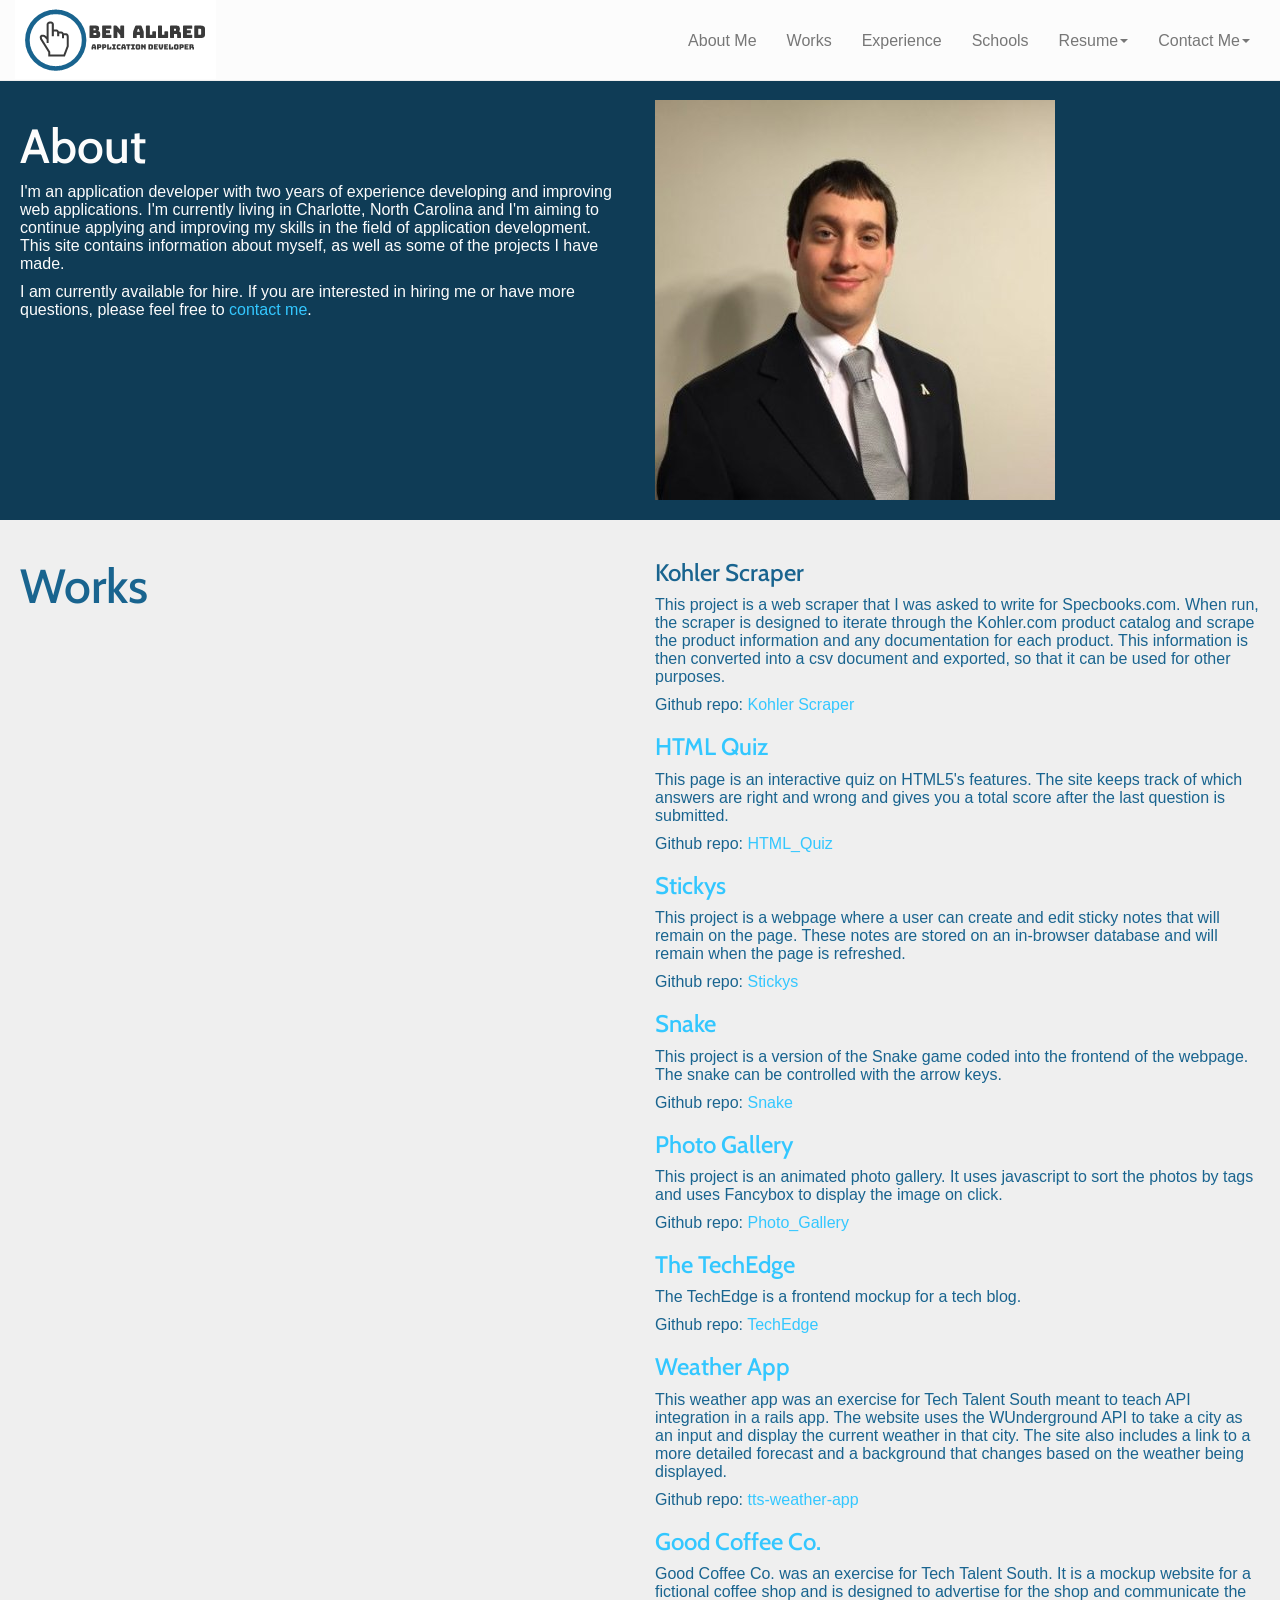
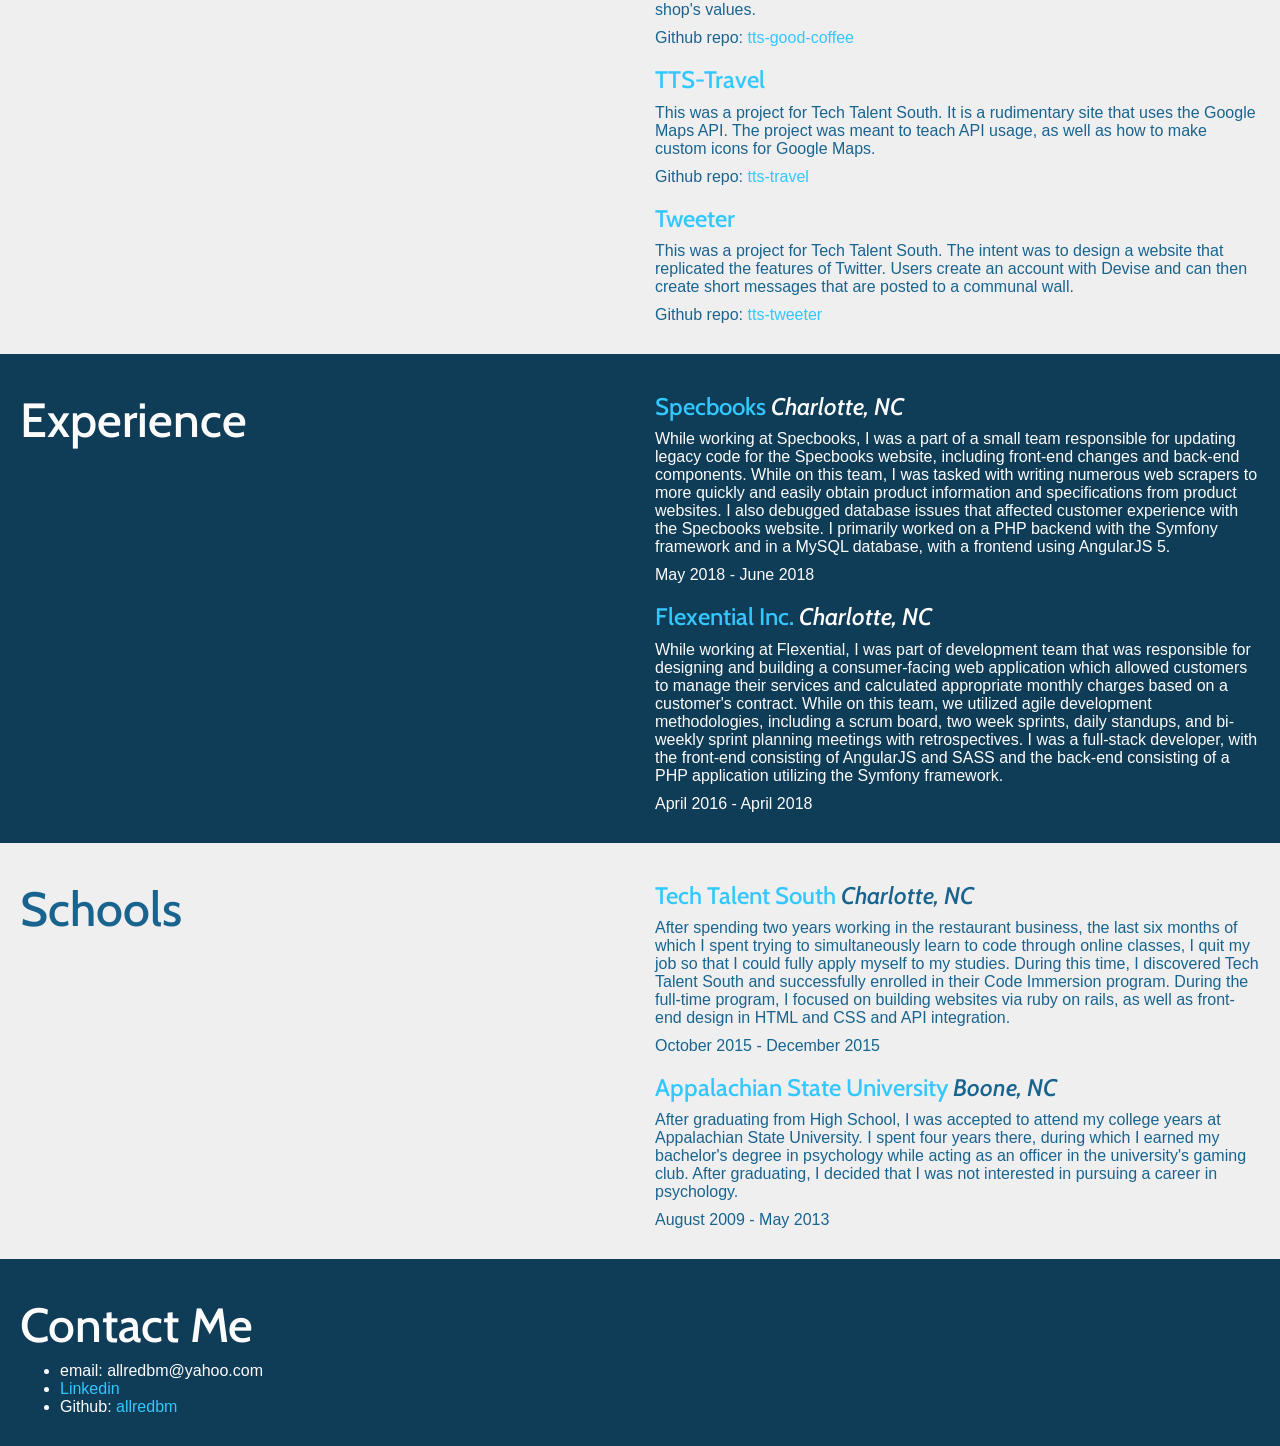
==== index.html @ e2bb0a3e "Corrected alt section placement" ====
<!DOCTYPE html>
<html lang="en">
<head>
	<title>Ben Allred, Application Developer</title>

	<link rel="stylesheet" href="https://maxcdn.bootstrapcdn.com/bootstrap/3.3.6/css/bootstrap.min.css" integrity="sha384-1q8mTJOASx8j1Au+a5WDVnPi2lkFfwwEAa8hDDdjZlpLegxhjVME1fgjWPGmkzs7" crossorigin="anonymous">

	<link type="text/css" rel="stylesheet" href="my_portfolio.css">
	<link href='https://fonts.googleapis.com/css?family=Cabin:500' rel='stylesheet' type='text/css'>
	<script src="http://code.jquery.com/jquery-1.11.3.js"></script>
</head>
<body>
	
	<nav class="navbar navbar-default navbar-fixed-top">
	  <div class="container-fluid">
	    <!-- Brand and toggle get grouped for better mobile display -->
	    <div class="navbar-header">
	      <button type="button" class="navbar-toggle collapsed" data-toggle="collapse" data-target="#bs-example-navbar-collapse-1" aria-expanded="false">
	        <span class="sr-only">Toggle navigation</span>
	        <span class="icon-bar"></span>
	        <span class="icon-bar"></span>
	        <span class="icon-bar"></span>
	      </button>
	      <a class="navbar-brand" href="#">
	      	<img id="logo" src="assets/Ben_Allred_logo.png">
	      </a>
	    </div>

	    <!-- Collect the nav links, forms, and other content for toggling -->
	    <div class="collapse navbar-collapse" id="bs-example-navbar-collapse-1">
	      <ul class="nav navbar-nav pull-right">
	      	<li><a href="#about">About Me<span class="sr-only">(current)</span></a></li>
	        <li><a href="#works">Works</a></li>
	        <li><a href="#experience">Experience</a></li>
	        <li><a href="#schools">Schools</a></li>
	        <li class="dropdown">
	        	<a href="#" class="dropdown-toggle" data-toggle="dropdown" role="button" aria-haspopup="true" aria-expanded="false">Resume<span class="caret"></span></a>
	        	<ul class="dropdown-menu dropdown-menu-right">
	        		<li><a href="assets/Ben_Allred_Resume.pdf">PDF</a></li>
	        		<li><a href="assets/Ben_Allred_Resume.docx">Microsoft Word</a></li>
	        	</ul>
	        </li>
	        <li class="dropdown">
	          <a href="#" class="dropdown-toggle" data-toggle="dropdown" role="button" aria-haspopup="true" aria-expanded="false">Contact Me<span class="caret"></span></a>
	          <ul class="dropdown-menu dropdown-menu-right">
	            <li><div class="contact-link">
	            	<img src="assets/mail-black-envelope-symbol.png">
	            	<a href="#">Email: allredbm@yahoo.com</a>
	            </div></li>
	            <li><div class="contact-link">
	            	<img src="assets/linked-in-logo.png">
	            	<a href="https://www.linkedin.com/profile/view?id=AAMAABJWLfMBejY4BaaqmEflHZ3_W2Dl68lY5gg&trk=hp-identity-name">LinkedIn</a>
	            </div></li>
	            <li><div class="contact-link">
	            	<img src="assets/github-logo.png">
	            	<a href="https://github.com/allredbm">Github</a>
	            </div></li>
	          </ul>
	        </li>
	      </ul>
	    </div><!-- /.navbar-collapse -->
	  </div><!-- /.container-fluid -->
	</nav>

	<section id="about">
		<div class="row">
			<div class="col-md-6">
				<h1>About</h1>

				<p>I'm an application developer with two years of experience developing and improving web applications. I'm currently living in Charlotte, North Carolina and I'm aiming to continue applying and improving my skills in the field of application development. This site contains information about myself, as well as some of the projects I have made.</p>

				<p>I am currently available for hire. If you are interested in hiring me or have more questions, please feel free to <a href="#contact">contact me</a>.</p>
			</div>
			<div class="col-md-6">
				<img id="portrait" src="assets/ben_allred.jpg" alt="Ben Allred" height="400px">
			</div>
		</div>	
	</section>

	<section id="works" class="section-alt">
		<div class="row">
			<div class="col-md-6">
				<h1>Works</h1>
			</div>
			<div class="col-md-6">
				<div id="scraper">
					<h3>Kohler Scraper</h3>
					<p>This project is a web scraper that I was asked to write for Specbooks.com. When run, the scraper is designed to iterate through the Kohler.com product catalog and scrape the product information and any documentation for each product. This information is then converted into a csv document and exported, so that it can be used for other purposes.</p>
					<p>Github repo: <a href="https://github.com/allredbm/Kohler-Scraper">Kohler Scraper</a></p>
				</div>

				<div id="quiz">
					<h3><a href="http://allredbm.github.io/HTML_quiz/">HTML Quiz</a></h3>
					<p>This page is an interactive quiz on HTML5's features. The site keeps track of which answers are right and wrong and gives you a total score after the last question is submitted.</p>
					<p>Github repo: <a href="https://github.com/allredbm/HTML_quiz">HTML_Quiz</a></p>
				</div>

				<div id="stickys">
					<h3><a href="http://allredbm.github.io/Stickys/">Stickys</a></h3>
					<p>This project is a webpage where a user can create and edit sticky notes that will remain on the page. These notes are stored on an in-browser database and will remain when the page is refreshed.</p>
					<p>Github repo: <a href="https://github.com/allredbm/Stickys">Stickys</a></p>
				</div>

				<div id="snake">
					<h3><a href="http://allredbm.github.io/Snake/">Snake</a></h3>
					<p>This project is a version of the Snake game coded into the frontend of the webpage. The snake can be controlled with the arrow keys.</p>
					<p>Github repo: <a href="https://github.com/allredbm/Snake">Snake</a></p>
				</div>

				<div id="gallery">
					<h3><a href="http://allredbm.github.io/Photo_Gallery/">Photo Gallery</a></h3>
					<p>This project is an animated photo gallery. It uses javascript to sort the photos by tags and uses Fancybox to display the image on click.</p>
					<p>Github repo: <a href="https://github.com/allredbm/Photo_Gallery">Photo_Gallery</a></p>
				</div>

				<div id="techedge">
					<h3><a href="http://allredbm.github.io/TechEdge/">The TechEdge</a></h3>
					<p>The TechEdge is a frontend mockup for a tech blog.</p>
					<p>Github repo: <a href="https://github.com/allredbm/tts-weather-app">TechEdge</a></p>
				</div>

				<div id="Weather">
					<h3><a href="https://weather-app-demo.herokuapp.com/">Weather App</a></h3>
					<p>This weather app was an exercise for Tech Talent South meant to teach API integration in a rails app. The website uses the WUnderground API to take a city as an input and display the current weather in that city. The site also includes a link to a more detailed forecast and a background that changes based on the weather being displayed.</p>
					<p>Github repo: <a href="https://github.com/allredbm/tts-weather-app">tts-weather-app</a></p>
				</div>

				<div id="Coffee">
					<h3><a href="http://allredbm.github.io/tts-good-coffee/">Good Coffee Co.</a></h3>
					<p>Good Coffee Co. was an exercise for Tech Talent South. It is a mockup website for a fictional coffee shop and is designed to advertise for the shop and communicate the shop's values.</p>
					<p>Github repo: <a href="https://github.com/allredbm/tts-good-coffee">tts-good-coffee</a></p>
				</div>

				<div id="travel">
					<h3><a href="http://tts-travel.herokuapp.com/">TTS-Travel</a></h3>
					<p>This was a project for Tech Talent South. It is a rudimentary site that uses the Google Maps API. The project was meant to teach API usage, as well as how to make custom icons for Google Maps.</p>
					<p>Github repo: <a href="https://github.com/allredbm/tts-travel">tts-travel</a></p>
				</div>

				<div id="tweeter">
					<h3><a href="http://tts-tweeter.herokuapp.com/">Tweeter</a></h3>
					<p>This was a project for Tech Talent South. The intent was to design a website that replicated the features of Twitter. Users create an account with Devise and can then create short messages that are posted to a communal wall.</p>
					<p>Github repo: <a href="https://github.com/allredbm/tts-tweeter">tts-tweeter</a></p>
				</div>
			</div>
		</div>
	</section>

	<section id="experience">
		<div class="row">
			<div class="col-md-6">
				<h1>Experience</h1>
			</div>
			<div class="col-md-6">
				<div>
					<h3>
						<a href="https://specbooks.com/">Specbooks</a>
						<em>Charlotte, NC</em>
					</h3>
					<p>While working at Specbooks, I was a part of a small team responsible for updating legacy code for the Specbooks website, including front-end changes and back-end components. While on this team, I was tasked with writing numerous web scrapers to more quickly and easily obtain product information and specifications from product websites. I also debugged database issues that affected customer experience with the Specbooks website. I primarily worked on a PHP backend with the Symfony framework and in a MySQL database, with a frontend using AngularJS 5.</p>
					<p class="paltry">May 2018 - June 2018</p>
				</div>

				<div>
					<h3>
						<a href="http://www.flexential.com/">Flexential Inc.</a>
						<em>Charlotte, NC</em>
					</h3>
					<p>While working at Flexential, I was part of development team that was responsible for designing and building a consumer-facing web application which allowed customers to manage their services and calculated appropriate monthly charges based on a customer's contract. While on this team, we utilized agile development methodologies, including a scrum board, two week sprints, daily standups, and bi-weekly sprint planning meetings with retrospectives. I was a full-stack developer, with the front-end consisting of AngularJS and SASS and the back-end consisting of a PHP application utilizing the Symfony framework.</p>
					<p class="paltry">April 2016 - April 2018</p>
				</div>
			</div>
		</div>
	</section>

	<section id="schools" class="section-alt">
		<div class="row">
			<div class="col-md-6">
				<h1>Schools</h1>
			</div>
			<div class="col-md-6">
				<div>
					<h3>
						<a href="http://techtalentsouth.com/">Tech Talent South</a>
						<em>Charlotte, NC</em>
					</h3>
					<p>After spending two years working in the restaurant business, the last six months of which I spent trying to simultaneously learn to code through online classes, I quit my job so that I could fully apply myself to my studies. During this time, I discovered Tech Talent South and successfully enrolled in their Code Immersion program. During the full-time program, I focused on building websites via ruby on rails, as well as front-end design in HTML and CSS and API integration.</p>
					<p class="paltry">October 2015 - December 2015</p>
				</div>

				<div>	
					<h3>
						<a href="http://www.appstate.edu/">Appalachian State University</a>
						<em>Boone, NC</em>
					</h3>
					<p>After graduating from High School, I was accepted to attend my college years at Appalachian State University. I spent four years there, during which I earned my bachelor's degree in psychology while acting as an officer in the university's gaming club. After graduating, I decided that I was not interested in pursuing a career in psychology.</p>
					<p class="paltry">August 2009 - May 2013</p>
				</div>
			</div>
		</div>
	</section>

	<section id="contact">
		<div class="row">
			<div class="col-md-6">
				<h1>Contact Me</h1>

				<ul>
					<li>email: allredbm@yahoo.com</li>
					<li><a href="https://www.linkedin.com/profile/view?id=AAMAABJWLfMBejY4BaaqmEflHZ3_W2Dl68lY5gg&trk=hp-identity-name" target="_blank">Linkedin</a></li>
					<li>Github: <a href="https://github.com/allredbm">allredbm</a></li>
				</ul>
			</div>
			<div class="col-md-6">
				
			</div>
		</div>
	</section>

	<script src="https://maxcdn.bootstrapcdn.com/bootstrap/3.3.6/js/bootstrap.min.js" integrity="sha384-0mSbJDEHialfmuBBQP6A4Qrprq5OVfW37PRR3j5ELqxss1yVqOtnepnHVP9aJ7xS" crossorigin="anonymous"></script>
</body>
</html>
---- my_portfolio.css ----
/* Color scheme:
  #0F3C56 (dark blue)
  #19648F (blue)
  #33C7FF (Bright blue)
  #EFEFEF (off-white)
  #FCFCFC (white)
  #333333 (Black);
  */

html {
	margin: 0;
	padding: 0;
}

body {
	background-color: #0F3C56;
	font: 16px Georgia, sans-serif;
	color: #FCFCFC;
	padding-top: 80px;
}

a {
	color: #33C7FF;
}

h1, h2, h3 {
	font-family: 'Cabin', sans-serif;
}

h1 {
	text-align: left;
	font-size: 3em;
}

h2 {
	text-align: left;
	font-size: 1.5em;
}

img {
	border: 0;
}

.container {
    padding-right: 15px;
    padding-left: 15px;
    margin: 0 auto;
}

.contact {
	margin-right: auto;
	margin-left: auto;
	background-color: #FFFFFF;
	padding: 25px;
	border-radius: 25px;
	width: 550px;
	margin-top: 20px;
}

.contact-link {
	padding: 10px;
}

.dropdown-menu { 
	min-width: 230px 
}

 .navbar {
  min-height: 80px;
  background-color: #FCFCFC;
  border-color: #EFEFEF;
}

.navbar-brand {
  padding: 0 15px;
  height: 80px;
  line-height: 80px;
}

.navbar-toggle {
  /* (80px - button height 34px) / 2 = 23px */
  margin-top: 23px;
  padding: 9px 10px !important;
}

section {
	padding: 20px 20px;
}

.section-alt {
	background-color: #EFEFEF;
	color: #19648F;
	padding: 20px 20px;
}

@media (min-width: 768px) {
  .navbar-nav > li > a {
    /* (80px - line-height of 27px) / 2 = 26.5px */
    padding-top: 26.5px;
    padding-bottom: 26.5px;
    line-height: 27px;
  }
}
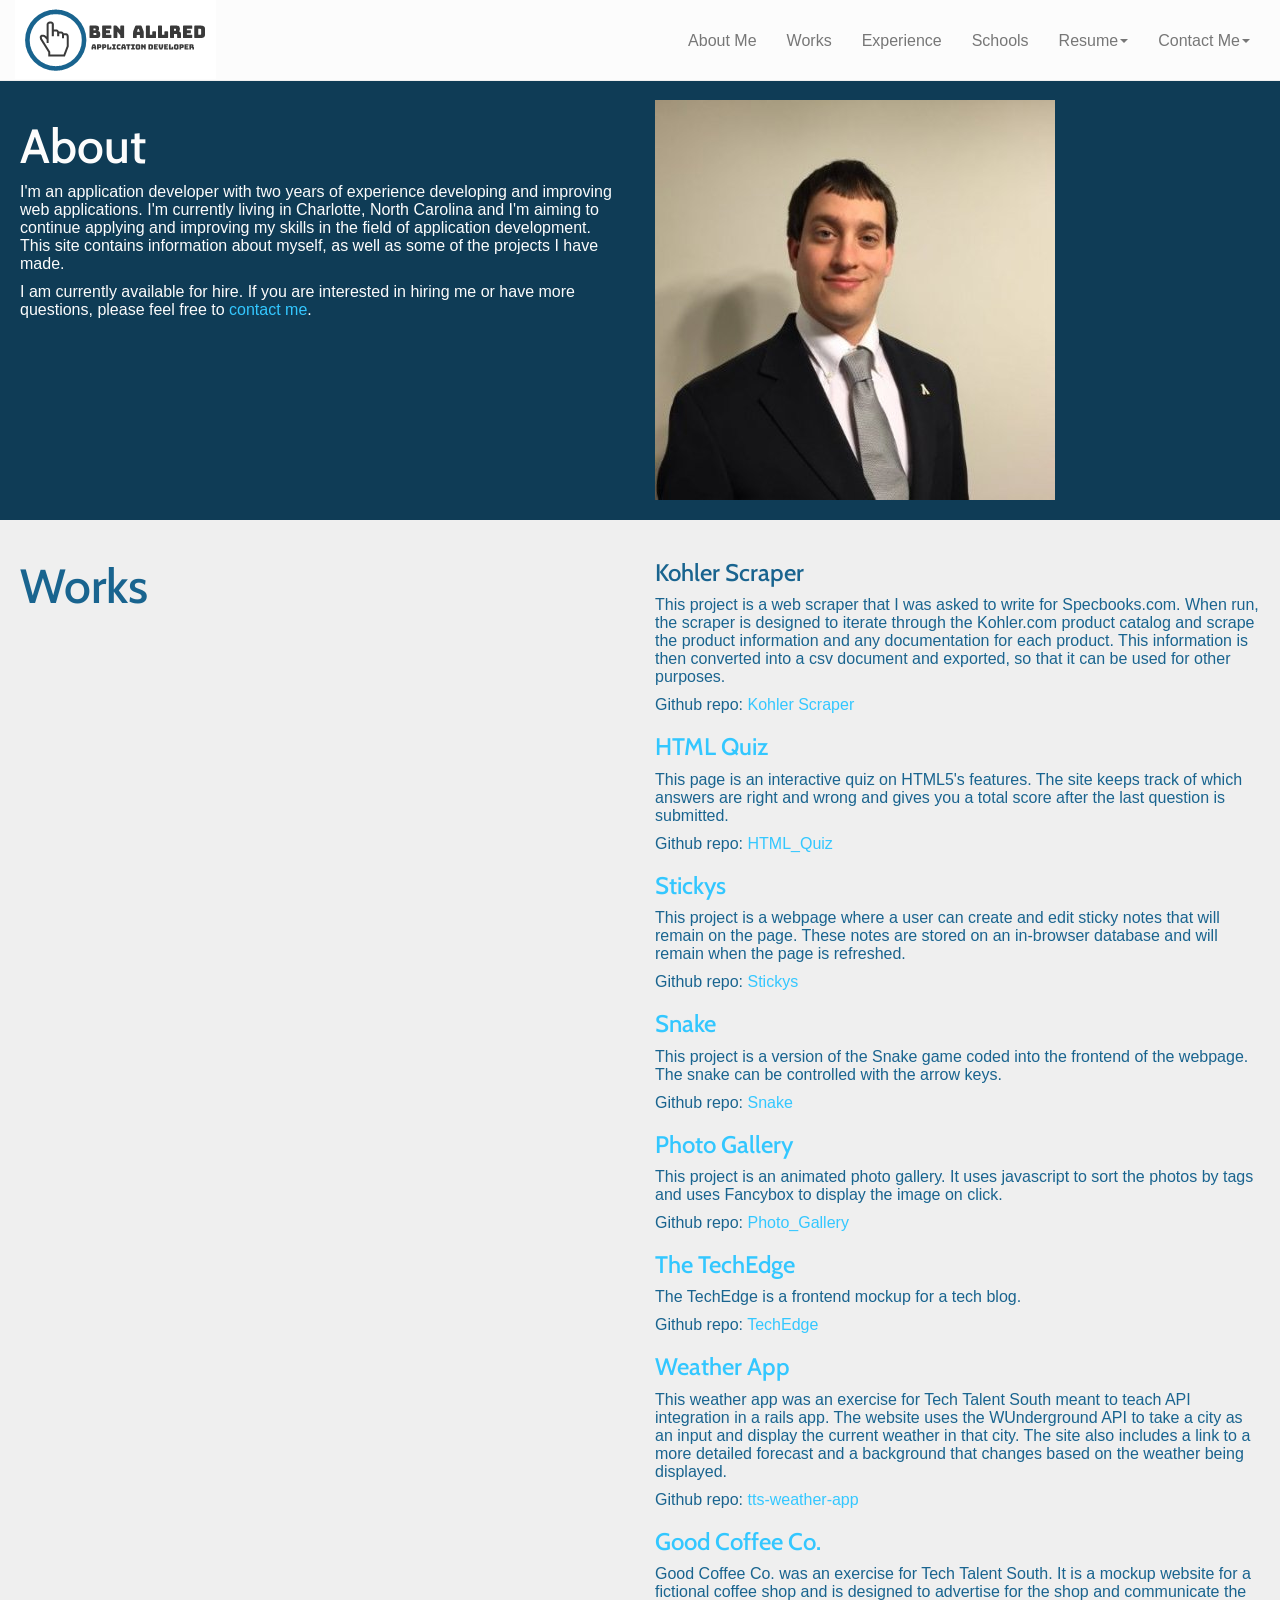
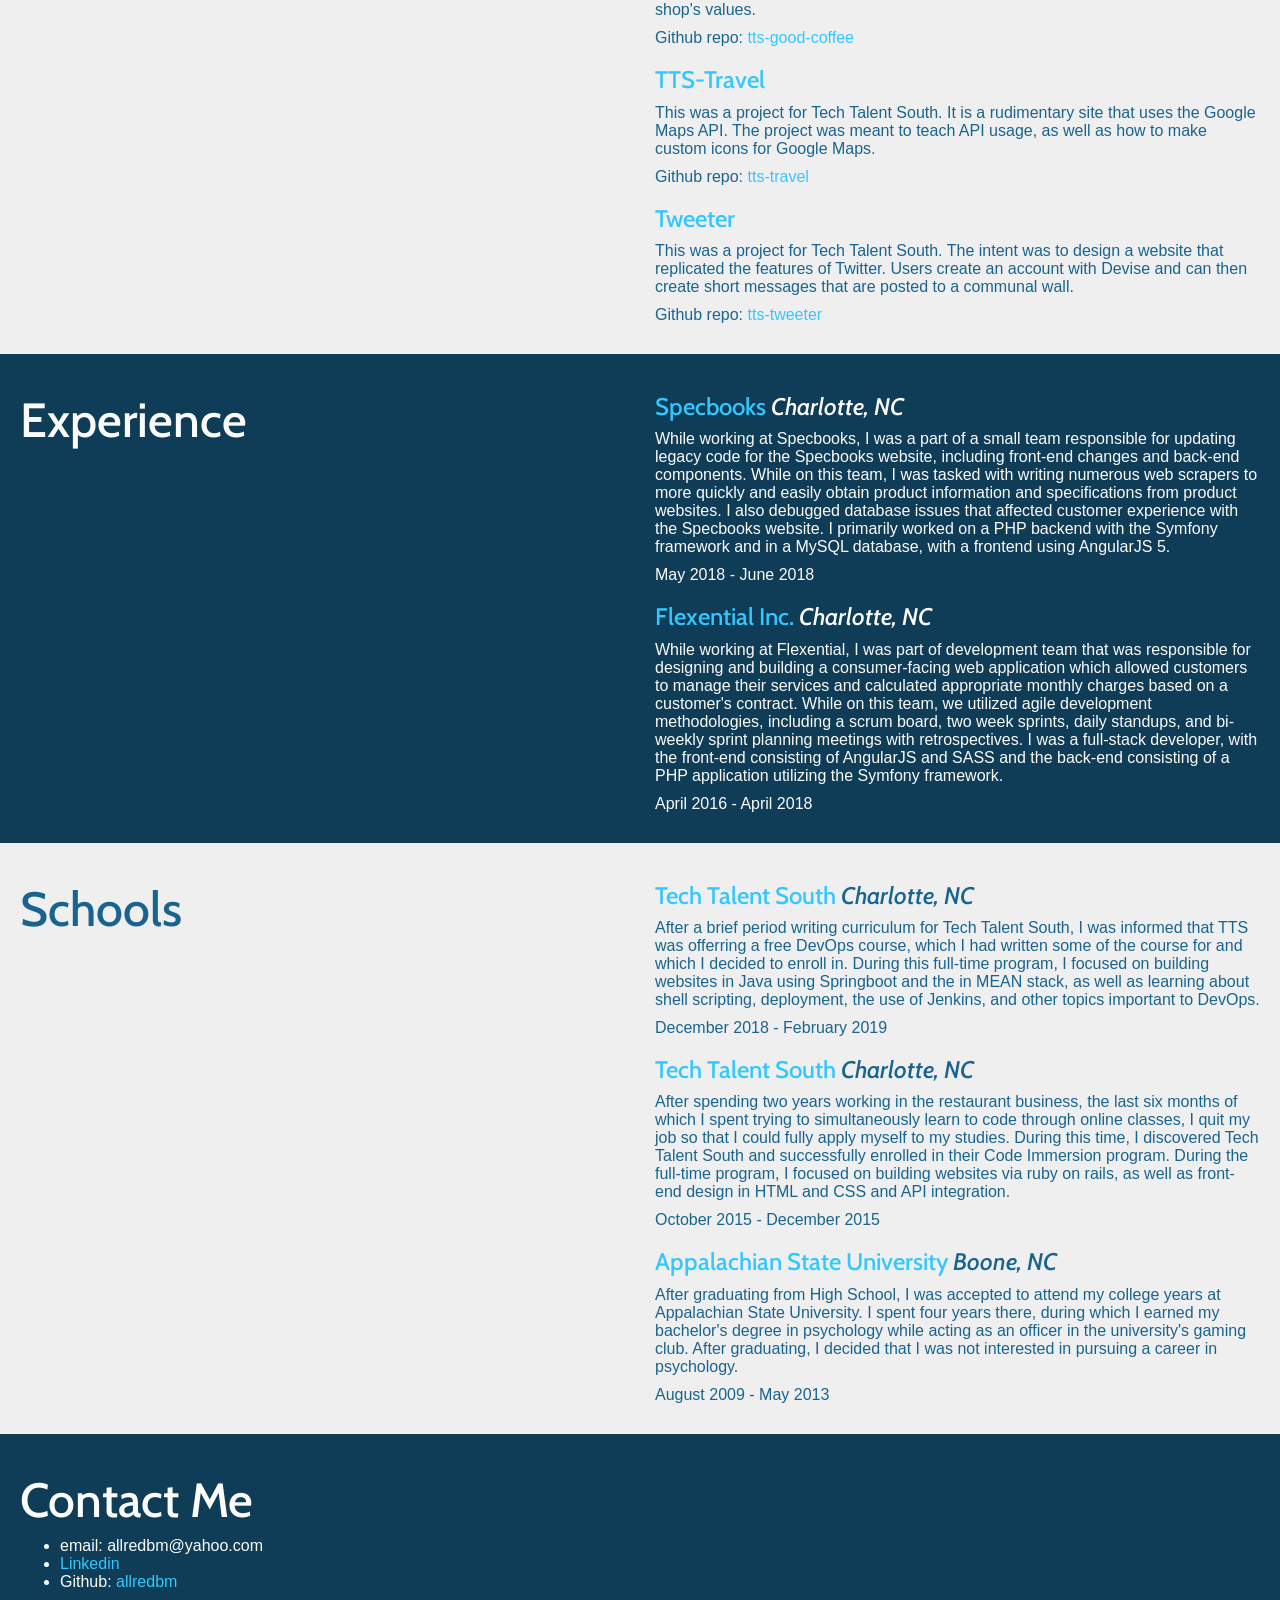
==== commit 0336c80b: "Added DevOps course to school section" ====
--- a/index.html
+++ b/index.html
@@ -184,6 +184,15 @@
 						<a href="http://techtalentsouth.com/">Tech Talent South</a>
 						<em>Charlotte, NC</em>
 					</h3>
+					<p>After a brief period writing curriculum for Tech Talent South, I was informed that TTS was offerring a free DevOps course, which I had written some of the course for and which I decided to enroll in. During this full-time program, I focused on building websites in Java using Springboot and the in MEAN stack, as well as learning about shell scripting, deployment, the use of Jenkins, and other topics important to DevOps. </p>
+					<p class="paltry">December 2018 - February 2019</p>
+				</div>
+				
+				<div>
+					<h3>
+						<a href="http://techtalentsouth.com/">Tech Talent South</a>
+						<em>Charlotte, NC</em>
+					</h3>
 					<p>After spending two years working in the restaurant business, the last six months of which I spent trying to simultaneously learn to code through online classes, I quit my job so that I could fully apply myself to my studies. During this time, I discovered Tech Talent South and successfully enrolled in their Code Immersion program. During the full-time program, I focused on building websites via ruby on rails, as well as front-end design in HTML and CSS and API integration.</p>
 					<p class="paltry">October 2015 - December 2015</p>
 				</div>
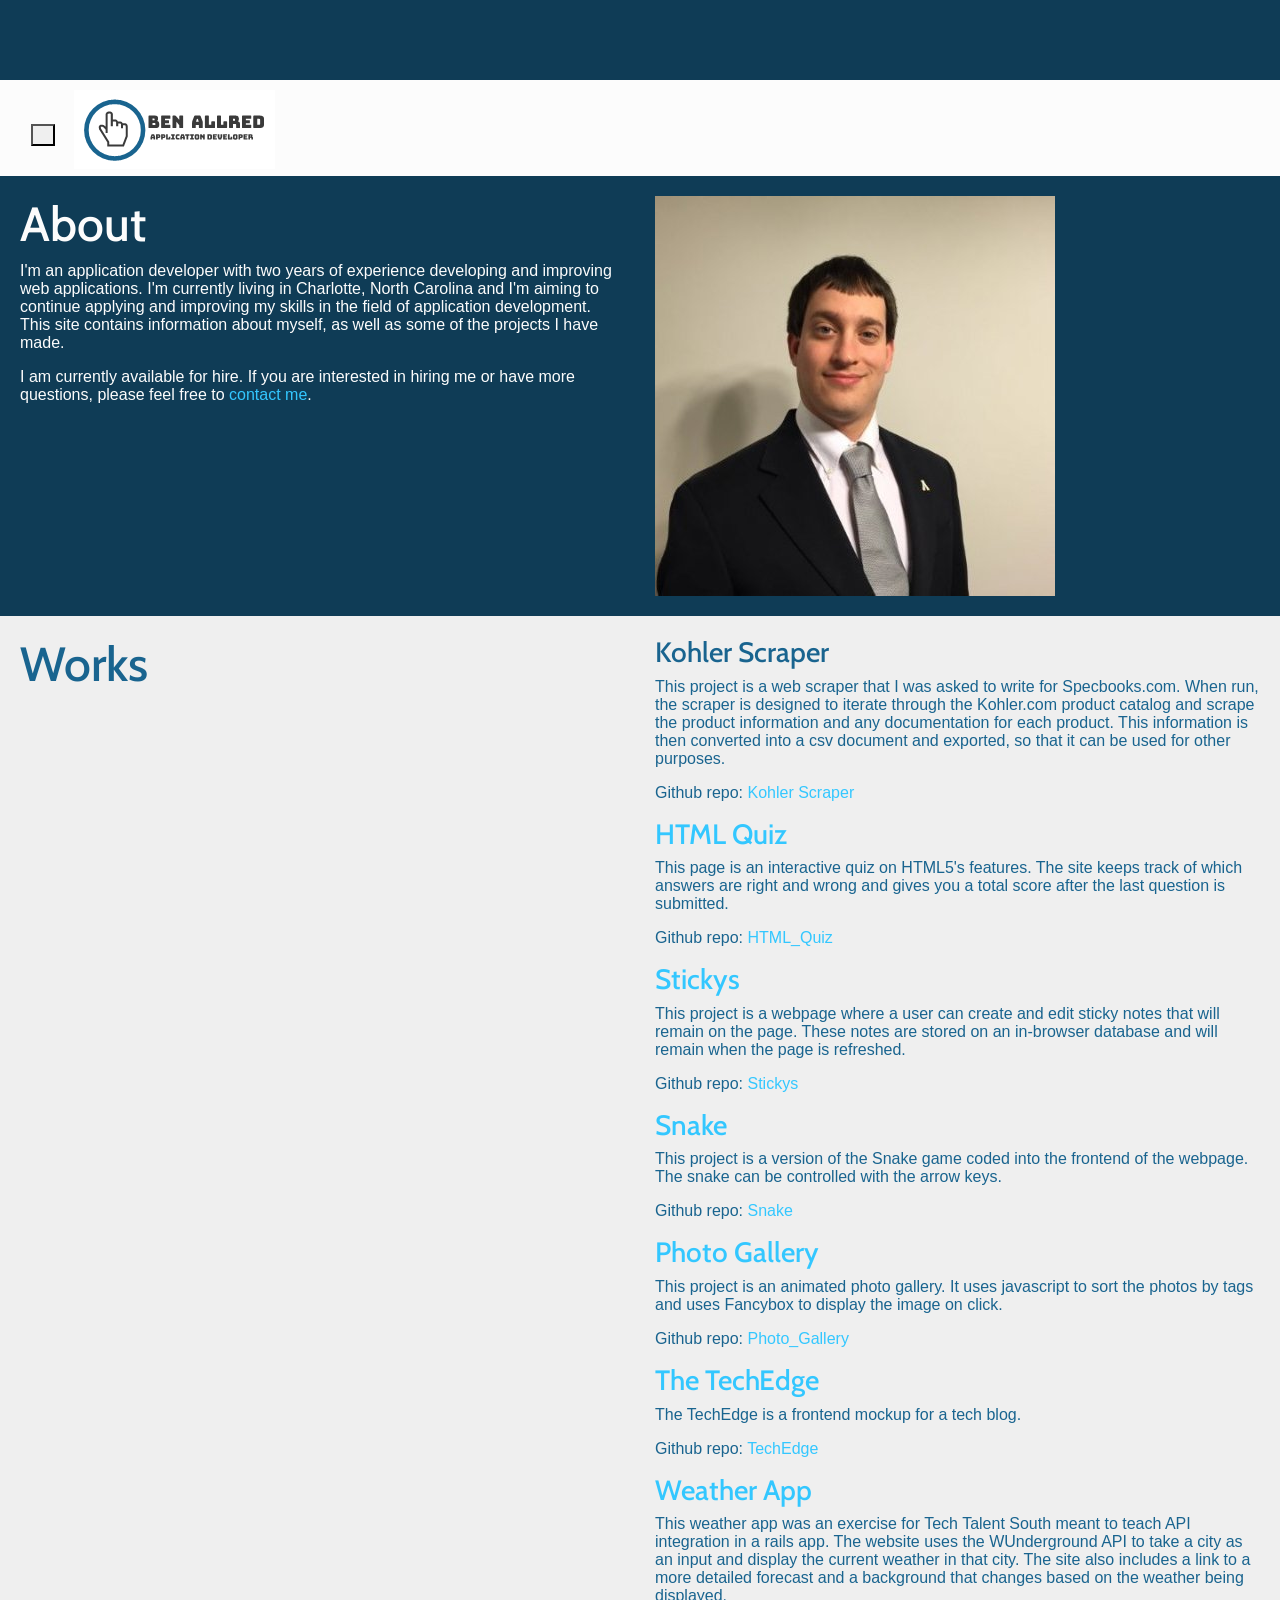
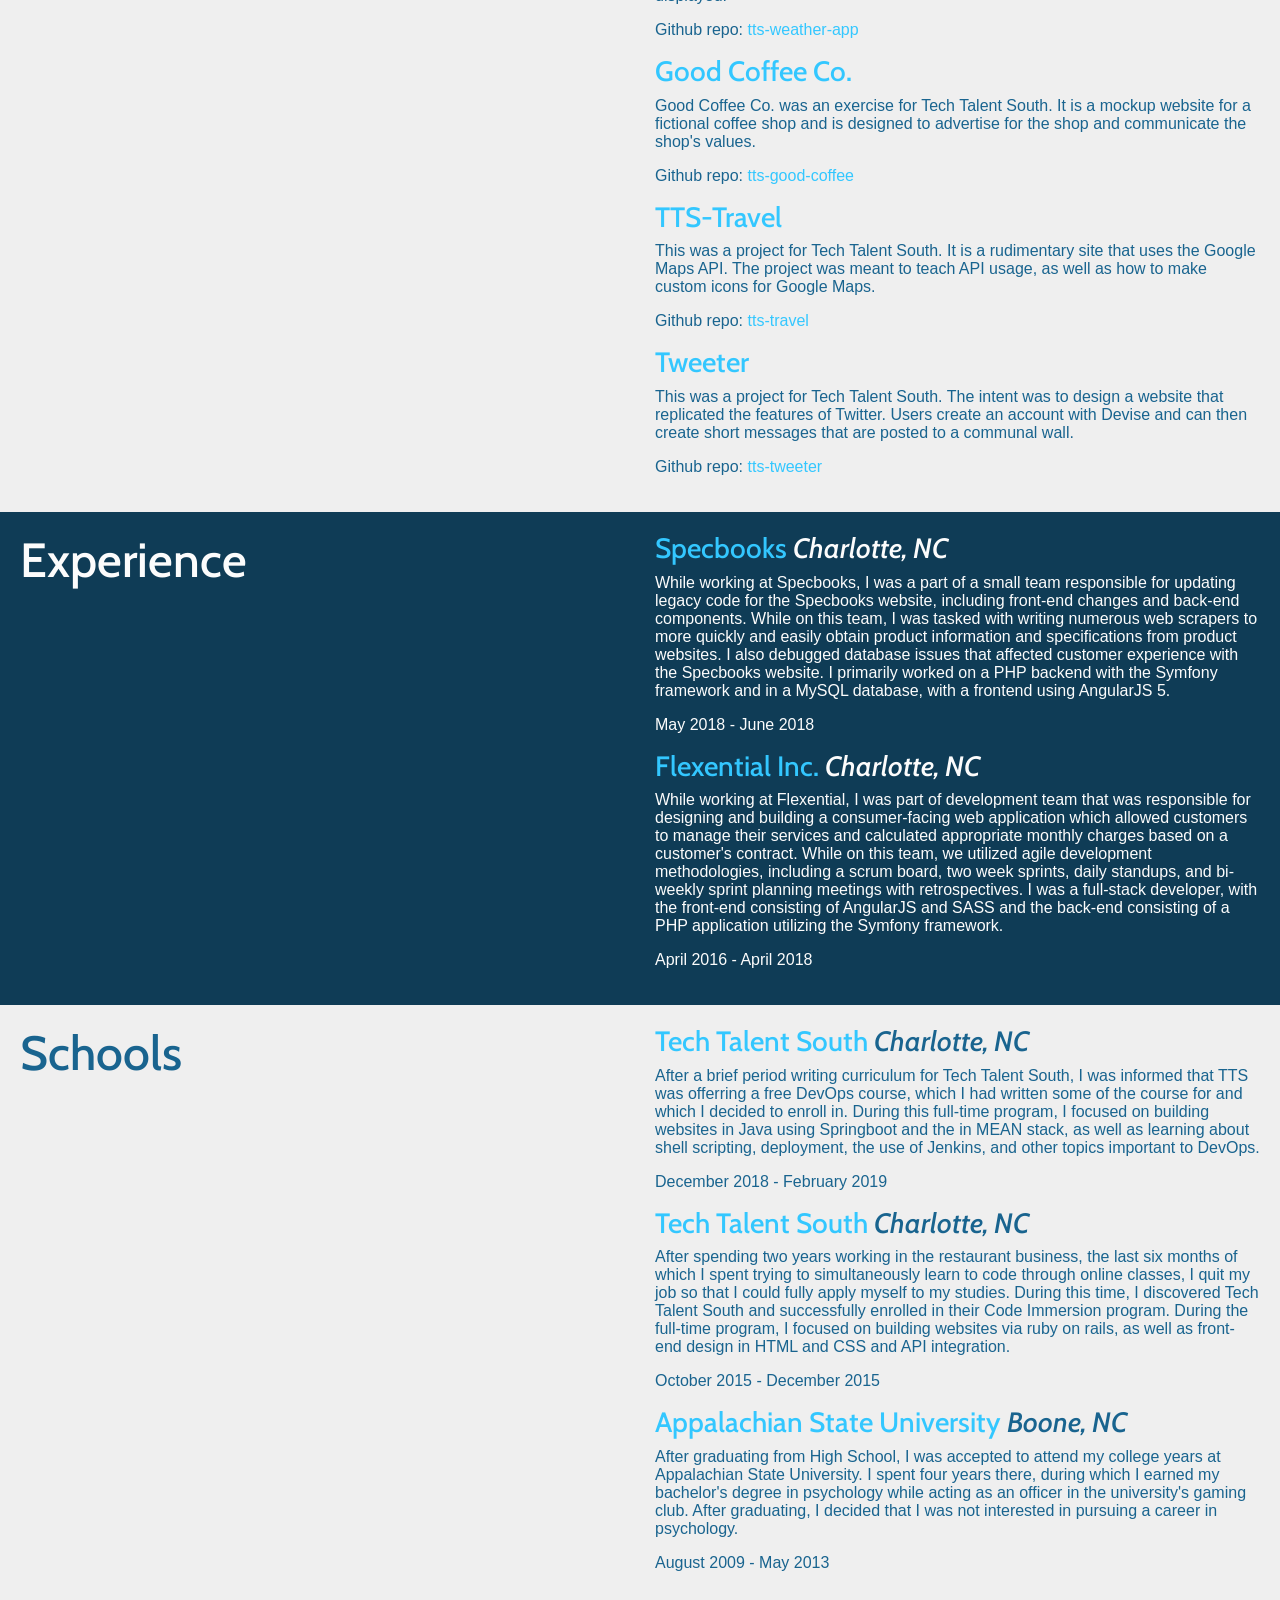
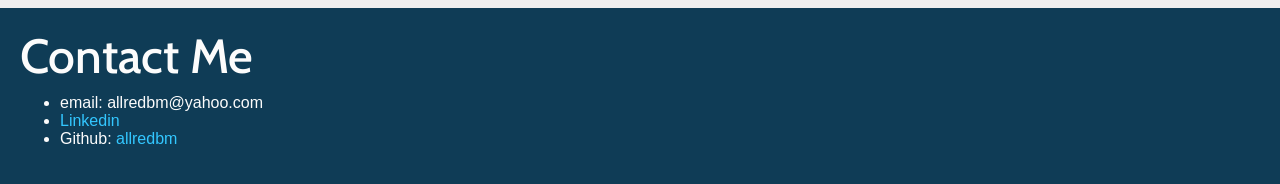
==== commit 0a9fd601: "Updated Bootstrap CDN" ====
--- a/index.html
+++ b/index.html
@@ -3,7 +3,7 @@
 <head>
 	<title>Ben Allred, Application Developer</title>
 
-	<link rel="stylesheet" href="https://maxcdn.bootstrapcdn.com/bootstrap/3.3.6/css/bootstrap.min.css" integrity="sha384-1q8mTJOASx8j1Au+a5WDVnPi2lkFfwwEAa8hDDdjZlpLegxhjVME1fgjWPGmkzs7" crossorigin="anonymous">
+	<link rel="stylesheet" href="https://stackpath.bootstrapcdn.com/bootstrap/4.2.1/css/bootstrap.min.css" integrity="sha384-GJzZqFGwb1QTTN6wy59ffF1BuGJpLSa9DkKMp0DgiMDm4iYMj70gZWKYbI706tWS" crossorigin="anonymous">
 
 	<link type="text/css" rel="stylesheet" href="my_portfolio.css">
 	<link href='https://fonts.googleapis.com/css?family=Cabin:500' rel='stylesheet' type='text/css'>
@@ -226,6 +226,9 @@
 		</div>
 	</section>
 
-	<script src="https://maxcdn.bootstrapcdn.com/bootstrap/3.3.6/js/bootstrap.min.js" integrity="sha384-0mSbJDEHialfmuBBQP6A4Qrprq5OVfW37PRR3j5ELqxss1yVqOtnepnHVP9aJ7xS" crossorigin="anonymous"></script>
+	<script src="https://code.jquery.com/jquery-3.3.1.slim.min.js" integrity="sha384-q8i/X+965DzO0rT7abK41JStQIAqVgRVzpbzo5smXKp4YfRvH+8abtTE1Pi6jizo" crossorigin="anonymous"></script>
+	<script src="https://cdnjs.cloudflare.com/ajax/libs/popper.js/1.14.6/umd/popper.min.js" integrity="sha384-wHAiFfRlMFy6i5SRaxvfOCifBUQy1xHdJ/yoi7FRNXMRBu5WHdZYu1hA6ZOblgut" crossorigin="anonymous"></script>
+	<script src="https://stackpath.bootstrapcdn.com/bootstrap/4.2.1/js/bootstrap.min.js" integrity="sha384-B0UglyR+jN6CkvvICOB2joaf5I4l3gm9GU6Hc1og6Ls7i6U/mkkaduKaBhlAXv9k" crossorigin="anonymous"></script>
+	<script src="scripts/scripts.js"></script>
 </body>
 </html>
--- a/my_portfolio.css
+++ b/my_portfolio.css
@@ -84,13 +84,13 @@
 }
 
 section {
-	padding: 20px 20px;
+	padding: 20px;
 }
 
 .section-alt {
 	background-color: #EFEFEF;
 	color: #19648F;
-	padding: 20px 20px;
+	padding: 20px;
 }
 
 @media (min-width: 768px) {
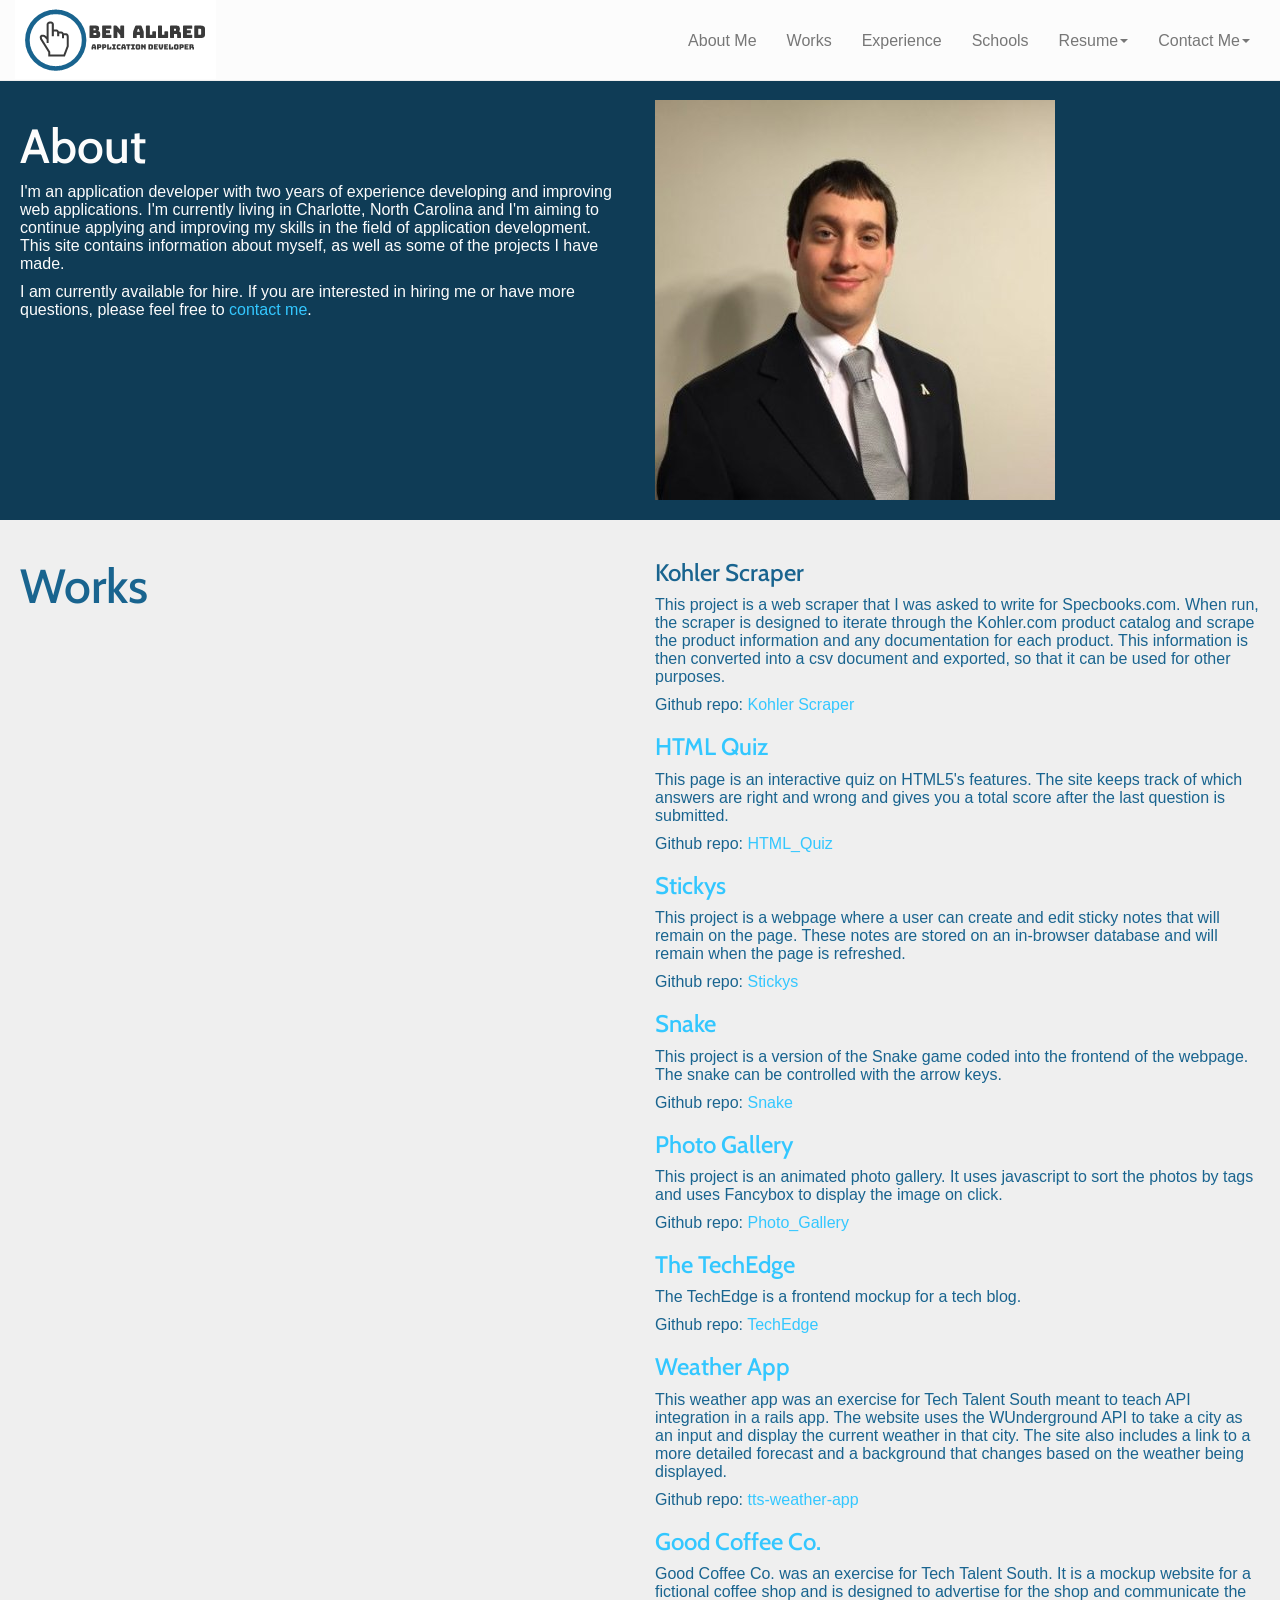
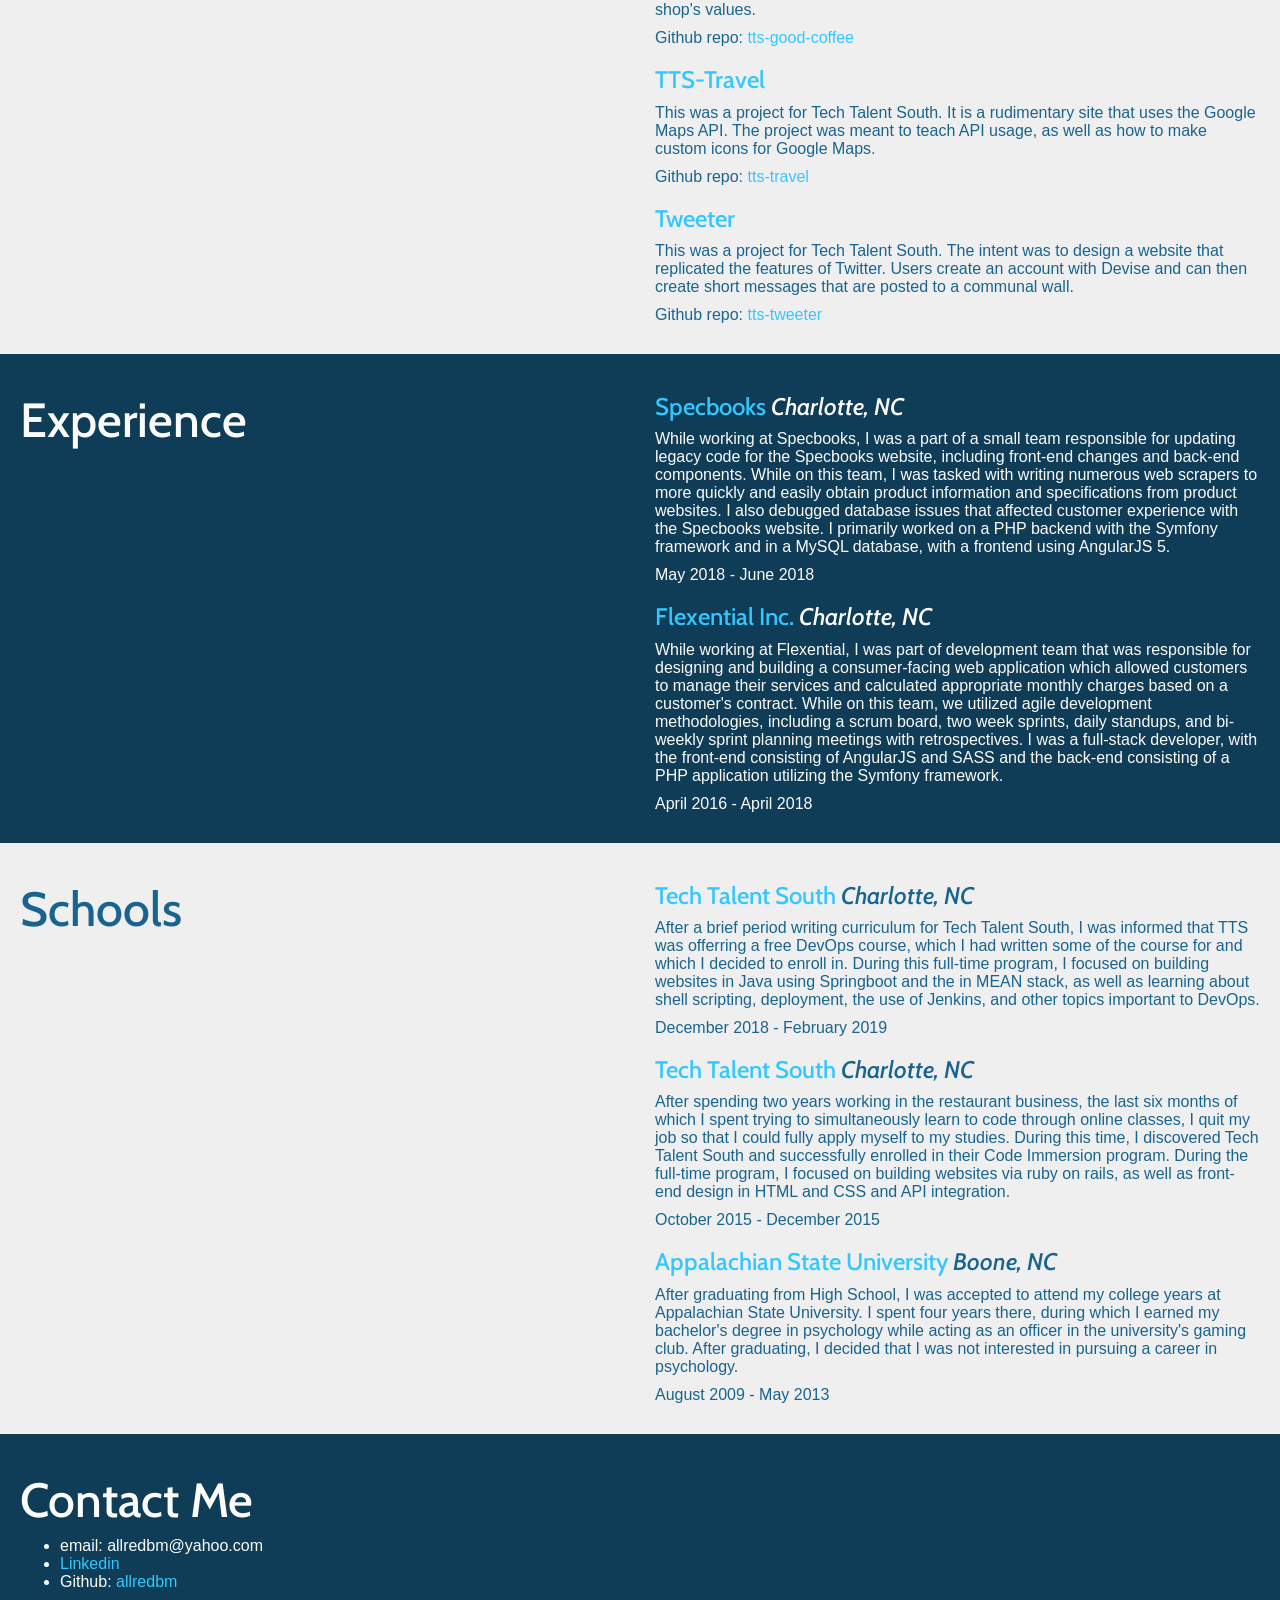
==== commit 31bdf149: "Revert "Updated Bootstrap CDN" This reverts commit 0a9fd601f417f5f812418654c928562b4fc4a1d3." ====
--- a/index.html
+++ b/index.html
@@ -3,7 +3,7 @@
 <head>
 	<title>Ben Allred, Application Developer</title>
 
-	<link rel="stylesheet" href="https://stackpath.bootstrapcdn.com/bootstrap/4.2.1/css/bootstrap.min.css" integrity="sha384-GJzZqFGwb1QTTN6wy59ffF1BuGJpLSa9DkKMp0DgiMDm4iYMj70gZWKYbI706tWS" crossorigin="anonymous">
+	<link rel="stylesheet" href="https://maxcdn.bootstrapcdn.com/bootstrap/3.3.6/css/bootstrap.min.css" integrity="sha384-1q8mTJOASx8j1Au+a5WDVnPi2lkFfwwEAa8hDDdjZlpLegxhjVME1fgjWPGmkzs7" crossorigin="anonymous">
 
 	<link type="text/css" rel="stylesheet" href="my_portfolio.css">
 	<link href='https://fonts.googleapis.com/css?family=Cabin:500' rel='stylesheet' type='text/css'>
@@ -226,9 +226,6 @@
 		</div>
 	</section>
 
-	<script src="https://code.jquery.com/jquery-3.3.1.slim.min.js" integrity="sha384-q8i/X+965DzO0rT7abK41JStQIAqVgRVzpbzo5smXKp4YfRvH+8abtTE1Pi6jizo" crossorigin="anonymous"></script>
-	<script src="https://cdnjs.cloudflare.com/ajax/libs/popper.js/1.14.6/umd/popper.min.js" integrity="sha384-wHAiFfRlMFy6i5SRaxvfOCifBUQy1xHdJ/yoi7FRNXMRBu5WHdZYu1hA6ZOblgut" crossorigin="anonymous"></script>
-	<script src="https://stackpath.bootstrapcdn.com/bootstrap/4.2.1/js/bootstrap.min.js" integrity="sha384-B0UglyR+jN6CkvvICOB2joaf5I4l3gm9GU6Hc1og6Ls7i6U/mkkaduKaBhlAXv9k" crossorigin="anonymous"></script>
-	<script src="scripts/scripts.js"></script>
+	<script src="https://maxcdn.bootstrapcdn.com/bootstrap/3.3.6/js/bootstrap.min.js" integrity="sha384-0mSbJDEHialfmuBBQP6A4Qrprq5OVfW37PRR3j5ELqxss1yVqOtnepnHVP9aJ7xS" crossorigin="anonymous"></script>
 </body>
 </html>
--- a/my_portfolio.css
+++ b/my_portfolio.css
@@ -84,13 +84,13 @@
 }
 
 section {
-	padding: 20px;
+	padding: 20px 20px;
 }
 
 .section-alt {
 	background-color: #EFEFEF;
 	color: #19648F;
-	padding: 20px;
+	padding: 20px 20px;
 }
 
 @media (min-width: 768px) {
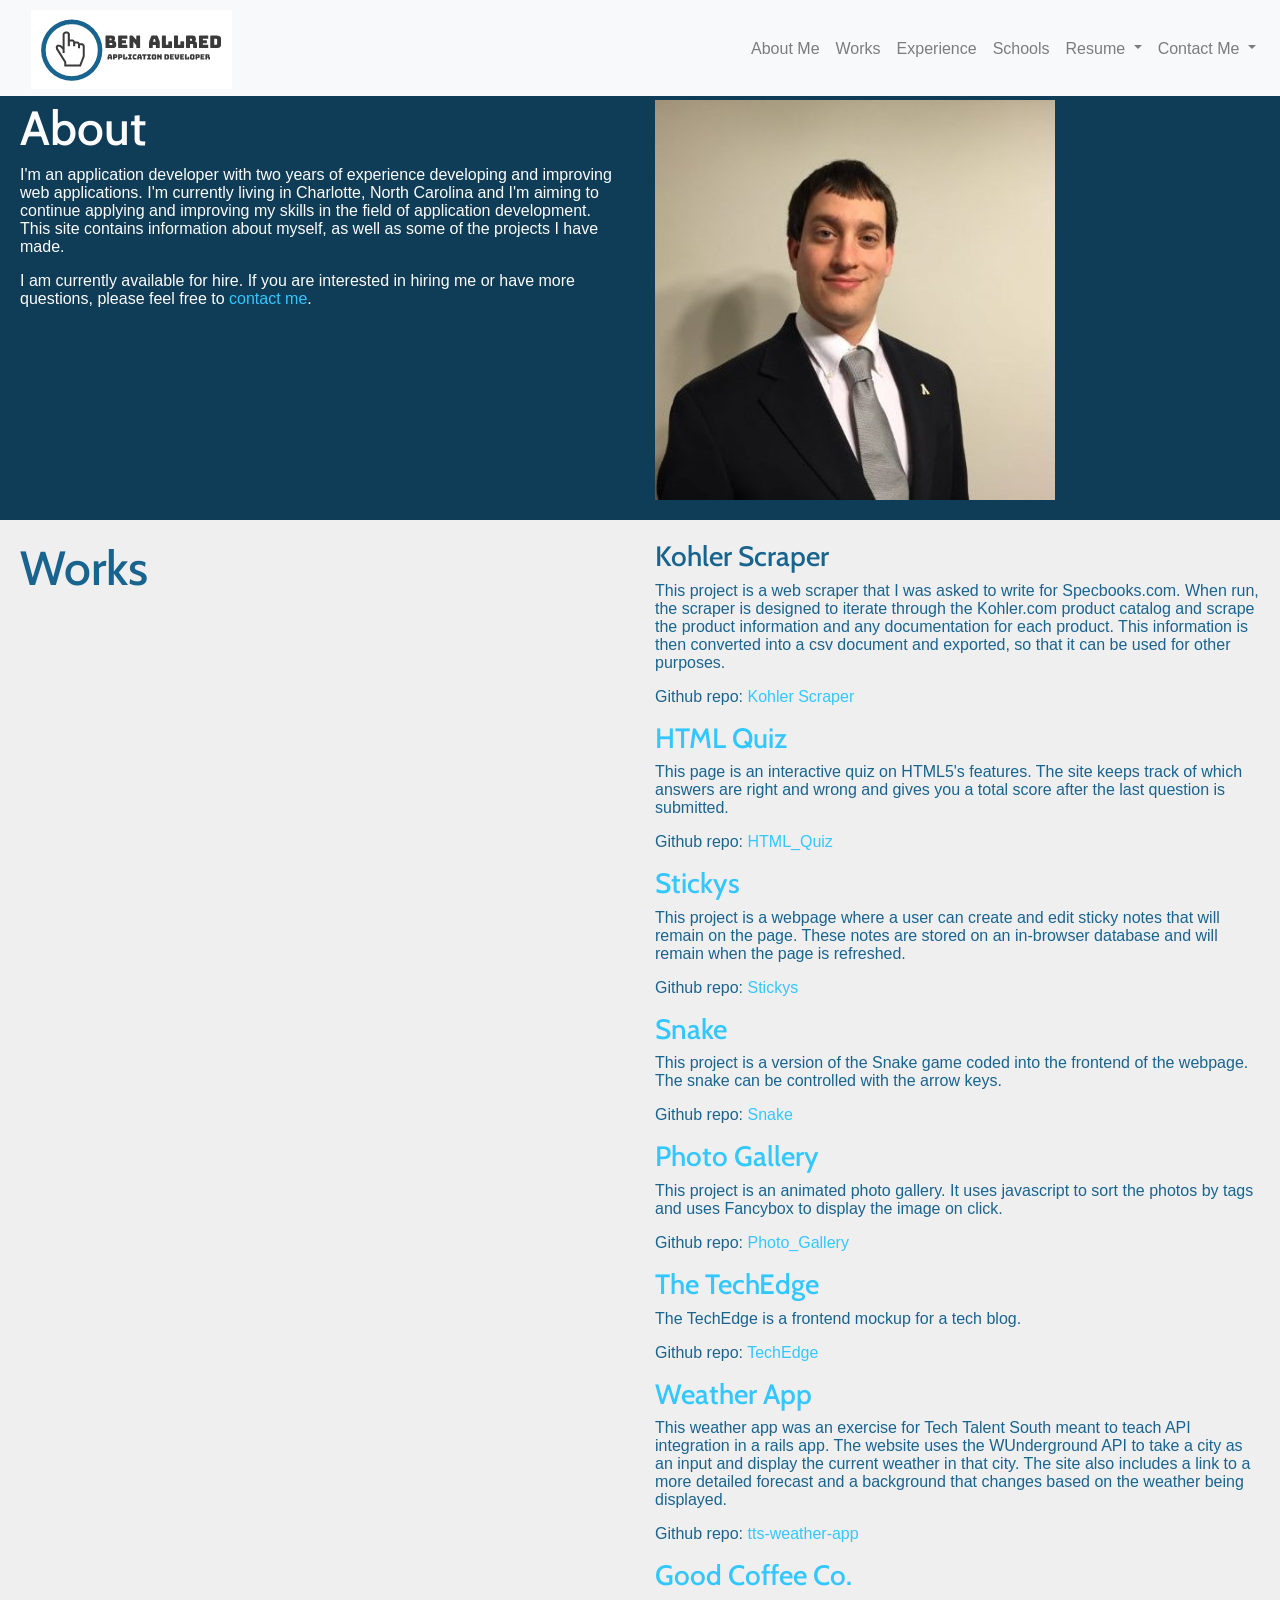
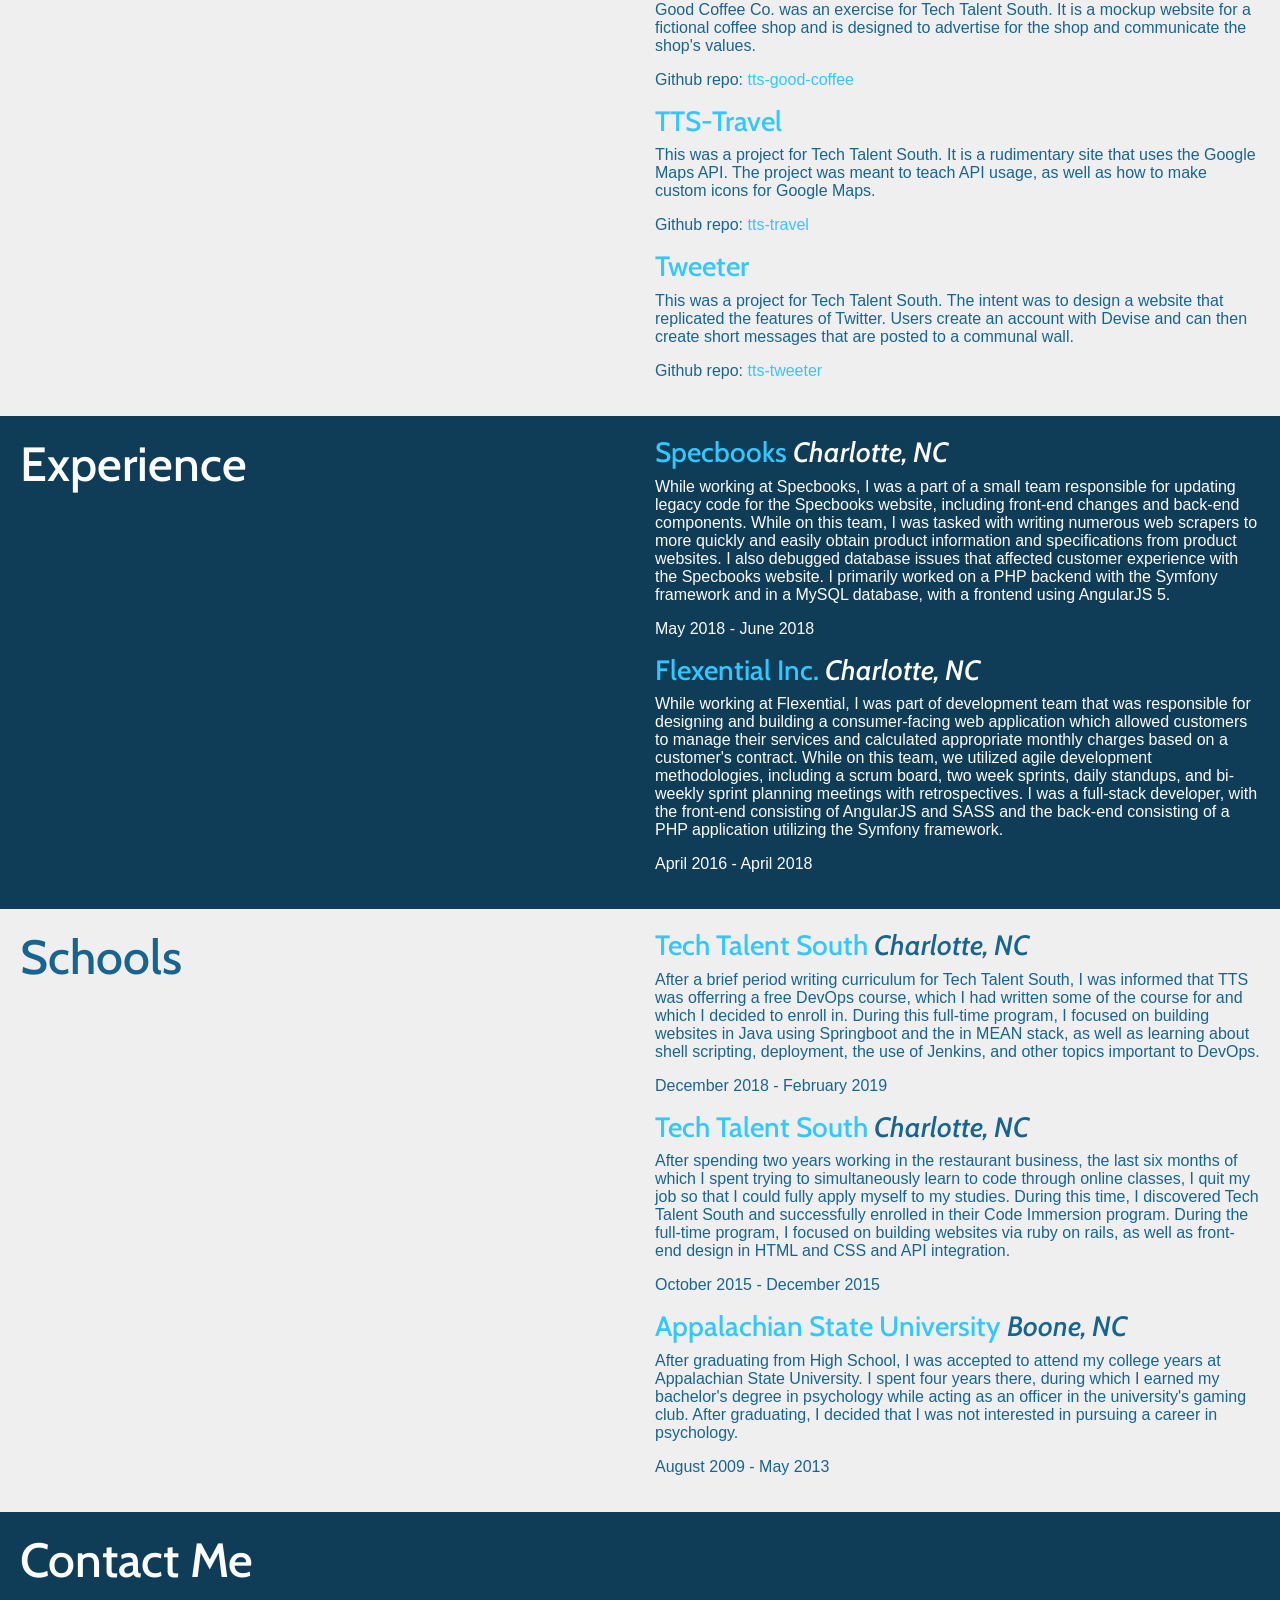
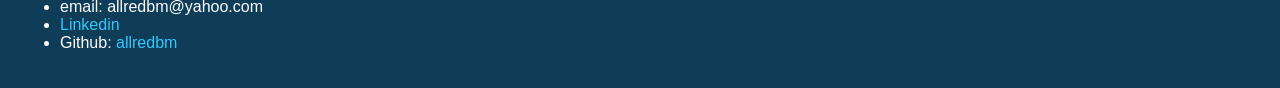
==== commit 23292116: "Updated Bootstrap CDN, Updated navbar to match new version" ====
--- a/index.html
+++ b/index.html
@@ -3,63 +3,66 @@
 <head>
 	<title>Ben Allred, Application Developer</title>
 
-	<link rel="stylesheet" href="https://maxcdn.bootstrapcdn.com/bootstrap/3.3.6/css/bootstrap.min.css" integrity="sha384-1q8mTJOASx8j1Au+a5WDVnPi2lkFfwwEAa8hDDdjZlpLegxhjVME1fgjWPGmkzs7" crossorigin="anonymous">
+	<link rel="stylesheet" href="https://stackpath.bootstrapcdn.com/bootstrap/4.2.1/css/bootstrap.min.css" integrity="sha384-GJzZqFGwb1QTTN6wy59ffF1BuGJpLSa9DkKMp0DgiMDm4iYMj70gZWKYbI706tWS" crossorigin="anonymous">
 
 	<link type="text/css" rel="stylesheet" href="my_portfolio.css">
 	<link href='https://fonts.googleapis.com/css?family=Cabin:500' rel='stylesheet' type='text/css'>
 	<script src="http://code.jquery.com/jquery-1.11.3.js"></script>
 </head>
 <body>
-	
-	<nav class="navbar navbar-default navbar-fixed-top">
-	  <div class="container-fluid">
-	    <!-- Brand and toggle get grouped for better mobile display -->
-	    <div class="navbar-header">
-	      <button type="button" class="navbar-toggle collapsed" data-toggle="collapse" data-target="#bs-example-navbar-collapse-1" aria-expanded="false">
-	        <span class="sr-only">Toggle navigation</span>
-	        <span class="icon-bar"></span>
-	        <span class="icon-bar"></span>
-	        <span class="icon-bar"></span>
-	      </button>
-	      <a class="navbar-brand" href="#">
-	      	<img id="logo" src="assets/Ben_Allred_logo.png">
-	      </a>
-	    </div>
-
-	    <!-- Collect the nav links, forms, and other content for toggling -->
-	    <div class="collapse navbar-collapse" id="bs-example-navbar-collapse-1">
-	      <ul class="nav navbar-nav pull-right">
-	      	<li><a href="#about">About Me<span class="sr-only">(current)</span></a></li>
-	        <li><a href="#works">Works</a></li>
-	        <li><a href="#experience">Experience</a></li>
-	        <li><a href="#schools">Schools</a></li>
-	        <li class="dropdown">
-	        	<a href="#" class="dropdown-toggle" data-toggle="dropdown" role="button" aria-haspopup="true" aria-expanded="false">Resume<span class="caret"></span></a>
-	        	<ul class="dropdown-menu dropdown-menu-right">
-	        		<li><a href="assets/Ben_Allred_Resume.pdf">PDF</a></li>
-	        		<li><a href="assets/Ben_Allred_Resume.docx">Microsoft Word</a></li>
-	        	</ul>
-	        </li>
-	        <li class="dropdown">
-	          <a href="#" class="dropdown-toggle" data-toggle="dropdown" role="button" aria-haspopup="true" aria-expanded="false">Contact Me<span class="caret"></span></a>
-	          <ul class="dropdown-menu dropdown-menu-right">
-	            <li><div class="contact-link">
-	            	<img src="assets/mail-black-envelope-symbol.png">
-	            	<a href="#">Email: allredbm@yahoo.com</a>
-	            </div></li>
-	            <li><div class="contact-link">
-	            	<img src="assets/linked-in-logo.png">
-	            	<a href="https://www.linkedin.com/profile/view?id=AAMAABJWLfMBejY4BaaqmEflHZ3_W2Dl68lY5gg&trk=hp-identity-name">LinkedIn</a>
-	            </div></li>
-	            <li><div class="contact-link">
-	            	<img src="assets/github-logo.png">
-	            	<a href="https://github.com/allredbm">Github</a>
-	            </div></li>
-	          </ul>
-	        </li>
-	      </ul>
-	    </div><!-- /.navbar-collapse -->
-	  </div><!-- /.container-fluid -->
+
+	<nav class="navbar fixed-top navbar-expand-lg navbar-light bg-light">
+		<a class="navbar-brand" href="#">
+			<img id="logo" src="assets/Ben_Allred_logo.png">
+		</a>
+		<button class="navbar-toggler" type="button" data-toggle="collapse" data-target="#navbarSupportedContent" aria-controls="navbarSupportedContent" aria-expanded="false" aria-label="Toggle navigation">
+		  <span class="navbar-toggler-icon"></span>
+		</button>
+	  
+		<div class="collapse navbar-collapse" id="navbarSupportedContent">
+		  <ul class="navbar-nav ml-auto">
+			<li class="nav-item">
+				<a class="nav-link" href="#about">About Me<span class="sr-only">(current)</span></a>
+			</li>
+			<li class="nav-item">
+				<a class="nav-link" href="#works">Works</a>
+			</li>
+			<li class="nav-item">
+				<a class="nav-link" href="#experience">Experience</a>
+			</li>
+			<li class="nav-item">
+				<a class="nav-link" href="#schools">Schools</a>
+			</li>
+			<li class="nav-item dropdown">
+				<a class="nav-link dropdown-toggle" href="#" id="navbarDropdown" role="button" data-toggle="dropdown" aria-haspopup="true" aria-expanded="false">
+					Resume
+				</a>
+				<div class="dropdown-menu dropdown-menu-right" aria-labelledby="navbarDropdown">
+					<a href="assets/Ben_Allred_Resume.pdf" class="dropdown-item">PDF</a>
+					<a href="assets/Ben_Allred_Resume.docx" class="dropdown-item">Microsoft Word</a>
+				</div>
+			</li>
+			<li class="nav-item dropdown">
+				<a class="nav-link dropdown-toggle" href="#" id="navbarDropdown" role="button" data-toggle="dropdown" aria-haspopup="true" aria-expanded="false">
+					Contact Me
+				</a>
+				<div class="dropdown-menu dropdown-menu-right contact-dropdown" aria-labelledby="navbarDropdown">
+					<a class="dropdown-item" href="mailto:allredbm@yahoo.com">
+						<img src="assets/mail-black-envelope-symbol.png">
+						Email: allredbm@yahoo.com
+					</a>
+					<a class="dropdown-item" href="https://www.linkedin.com/profile/view?id=AAMAABJWLfMBejY4BaaqmEflHZ3_W2Dl68lY5gg&trk=hp-identity-name">
+						<img src="assets/linked-in-logo.png">
+						LinkedIn
+					</a>
+					<a class="dropdown-item" href="https://github.com/allredbm">
+						<img src="assets/github-logo.png">
+						Github
+					</a>
+				</div>
+			  </li>
+		  </ul>
+		</div>
 	</nav>
 
 	<section id="about">
@@ -226,6 +229,9 @@
 		</div>
 	</section>
 
-	<script src="https://maxcdn.bootstrapcdn.com/bootstrap/3.3.6/js/bootstrap.min.js" integrity="sha384-0mSbJDEHialfmuBBQP6A4Qrprq5OVfW37PRR3j5ELqxss1yVqOtnepnHVP9aJ7xS" crossorigin="anonymous"></script>
+	<script src="https://code.jquery.com/jquery-3.3.1.slim.min.js" integrity="sha384-q8i/X+965DzO0rT7abK41JStQIAqVgRVzpbzo5smXKp4YfRvH+8abtTE1Pi6jizo" crossorigin="anonymous"></script>
+	<script src="https://cdnjs.cloudflare.com/ajax/libs/popper.js/1.14.6/umd/popper.min.js" integrity="sha384-wHAiFfRlMFy6i5SRaxvfOCifBUQy1xHdJ/yoi7FRNXMRBu5WHdZYu1hA6ZOblgut" crossorigin="anonymous"></script>
+	<script src="https://stackpath.bootstrapcdn.com/bootstrap/4.2.1/js/bootstrap.min.js" integrity="sha384-B0UglyR+jN6CkvvICOB2joaf5I4l3gm9GU6Hc1og6Ls7i6U/mkkaduKaBhlAXv9k" crossorigin="anonymous"></script>
+	<script src="scripts/my_portfolio.js"></script>
 </body>
 </html>
--- a/my_portfolio.css
+++ b/my_portfolio.css
@@ -57,6 +57,10 @@
 	margin-top: 20px;
 }
 
+.contact-dropdown {
+	width: 400;
+}
+
 .contact-link {
 	padding: 10px;
 }
@@ -65,7 +69,7 @@
 	min-width: 230px 
 }
 
- .navbar {
+.navbar {
   min-height: 80px;
   background-color: #FCFCFC;
   border-color: #EFEFEF;
